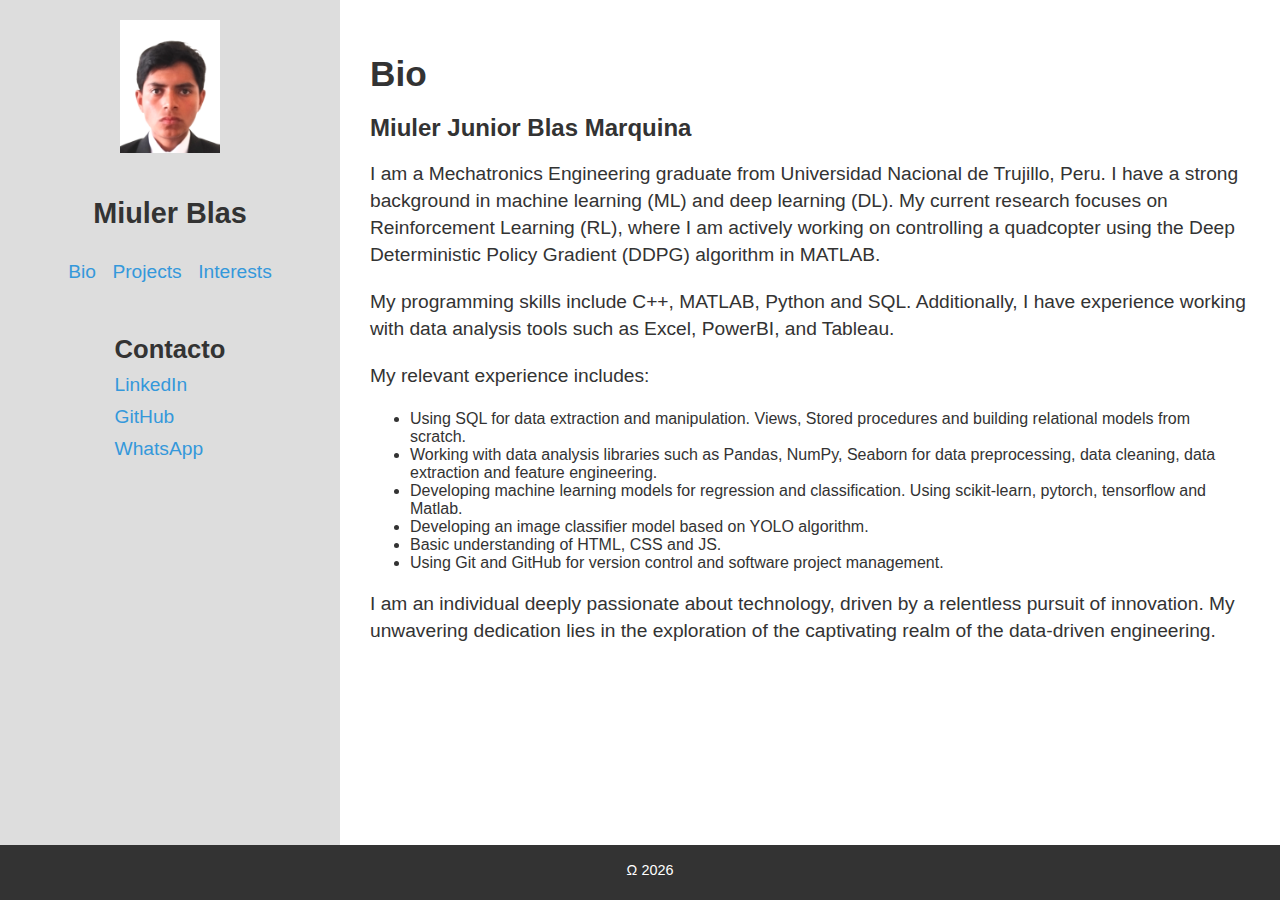
==== index.html @ 87b3819b "Mejorando las secciones y el index" ====
<!DOCTYPE html>
<html lang="en">
<head>
    <meta charset="UTF-8">
    <meta name="viewport" content="width=device-width, initial-scale=1.0">
    <title>miulerbm</title>
    <link rel="stylesheet" type="text/css" href="css/styles.css">
</head>
<body>

    <!-- Main Container -->
    
    <div class="container">
        <!-- Left Side (Picture and Basic Info) -->
        <div class="left-side">
            <img src="./images/miuler_profile.png" alt="Your Image" class="profile-image-small">

            <h2>Miuler Blas</h2>

            <div class="section-buttons">
                <button id="bio-button">Bio</button>
                <button id="projects-button">Projects</button>
                <button id="interests-button">Interests</button>
            </div>            
            

            <div class="contact-info">
                <h2>Contacto</h2>
                <a href="https://www.linkedin.com/in/miuler-blas-marquina/" target="_blank">LinkedIn</a>
                <a href="https://github.com/miulerbm" target="_blank">GitHub</a>
                <a href="https://wa.me/51946574201" target="_blank">WhatsApp</a>
            </div>

        </div>



        <!-- Right Side (Scrollable Sections) -->
        <div class="right-side" id="right-side">
            <!-- Content will be loaded here -->
        </div>

    </div>

    <!-- Footer -->
    <footer>
        <p>&Omega; <span id="current-year"></span></p>
    </footer>

    <!-- JavaScript -->
    <script src="js/script.js"></script>


</body>
</html>
---- css/styles.css ----
/* styles.css */


body {
    font-family: Arial, sans-serif;
    margin: 0;
    padding: 0;
    background-color: #f5f5f5; /* GitHub-like background color */
    color: #333; /* Default text color */
}

footer {
    position: fixed;
    bottom: 0;
    left: 0;
    width: 100%;
    background-color: #333;
    color: #fff;
    text-align: center;
    padding: 0px 10px; /* Adjust the horizontal padding as needed */
    font-size: 12px;
    line-height: 1; /* Adjust the line height to make text closer together */
}



.container {
    display: flex;
    flex-direction: row;
    background-color: #f5f5f5;
    box-shadow: 0 0 10px rgba(0, 0, 0, 0.1);
    width: 100vw;
    height: 100vh;
    overflow: hidden; /* Prevent scrolling outside the container */
}


.left-side {
    width: 25%;
    background-color: #dddddd;
    padding: 20px;
    display: flex;
    flex-direction: column;
    align-items: center;
}

.profile-image-small {
    width: 100px;
    height: 133px; /* 3:4 aspect ratio */
    border-radius: 0%;
    margin-bottom: 20px;
}

.left-side h2 {
    font-size: 1.8em;
    margin-bottom: 10px;
}

/* Style for section buttons */
.section-buttons {
    margin-top: 20px;
}

.section-buttons button {
    background: none; /* Remove background */
    border: none; /* Remove border */
    color: #3498db; /* Button text color */
    font-size: 1.2em;
    cursor: pointer;
    text-align: left; /* Left-align the text */
    margin-bottom: 10px; /* Add space between buttons */
}

.section-buttons button:hover {
    text-decoration: underline; /* Add underline on hover */
}

/* Style for contact information */
.contact-info {
    margin-top: 20px;
}

.contact-info h2 {
    font-size: 1.6em; /* Smaller font size for "Contacto" */
    margin-bottom: 10px;
}

.contact-info a {
    display: block; /* Display links as block elements (stacked) */
    color: #3498db; /* Link text color */
    font-size: 1.2em;
    text-decoration: none;
    margin-bottom: 10px;
}

.contact-info a:hover {
    text-decoration: underline;
}

/* Right Side Styles */
.right-side {
    width: 75%;
    background-color: #fff;
    padding: 20px;
    max-height: 100vh;
    overflow: auto;
}


h1 {
    font-size: 2.2em;
    margin-bottom: 20px;
}

p {
    font-size: 1.2em;
    line-height: 1.4;
    margin-bottom: 20px;
}

/* Style the scrollbar for the right-side section */
/* styles.css */

/* ... (previous styles) ... */

/* Right Side Styles */
.right-side {
    width: 75%;
    background-color: #fff;
    padding: 20px;
    max-height: 100vh;
}

header {
    background-color: #3498db;
    color: #fff;
    padding: 30px;
    text-align: center;
}

h1 {
    font-size: 2.2em;
    margin-bottom: 20px;
}

p {
    font-size: 1.2em;
    line-height: 1.4;
    margin-bottom: 20px;
}

/* Style the scrollbar for the right-side section */
.right-side::-webkit-scrollbar {
    width: 0; /* Remove the scrollbar */
}

/* Adjust the styles for sections to fit inside the right side */
.right-side > section {
    padding: 10px;
}

/* Add margin between sections */
.right-side > section + section {
    margin-top: 20px;
}

/* Style for .project container */
.project {
    text-align: left; /* Align text and other content to the left */
}

/* Style for the image container to center images */
.project-image-container {
    text-align: center;
}

.project-image-container img {
    width: 100%; /* Adjust the width as needed */
    max-width: 300px; /* Set a maximum width if desired */
    height: auto; /* Maintain the aspect ratio */
    display: block; /* Remove any inline spacing */
    margin: 10px auto; /* Center the images and add some margin */
}

/* Style for the <a> elements to remove padding and margin */
.project a {
    display: inline-block; /* Set the display to inline-block */
    padding: 0; /* Remove padding */
    margin: 0; /* Remove margin */
}
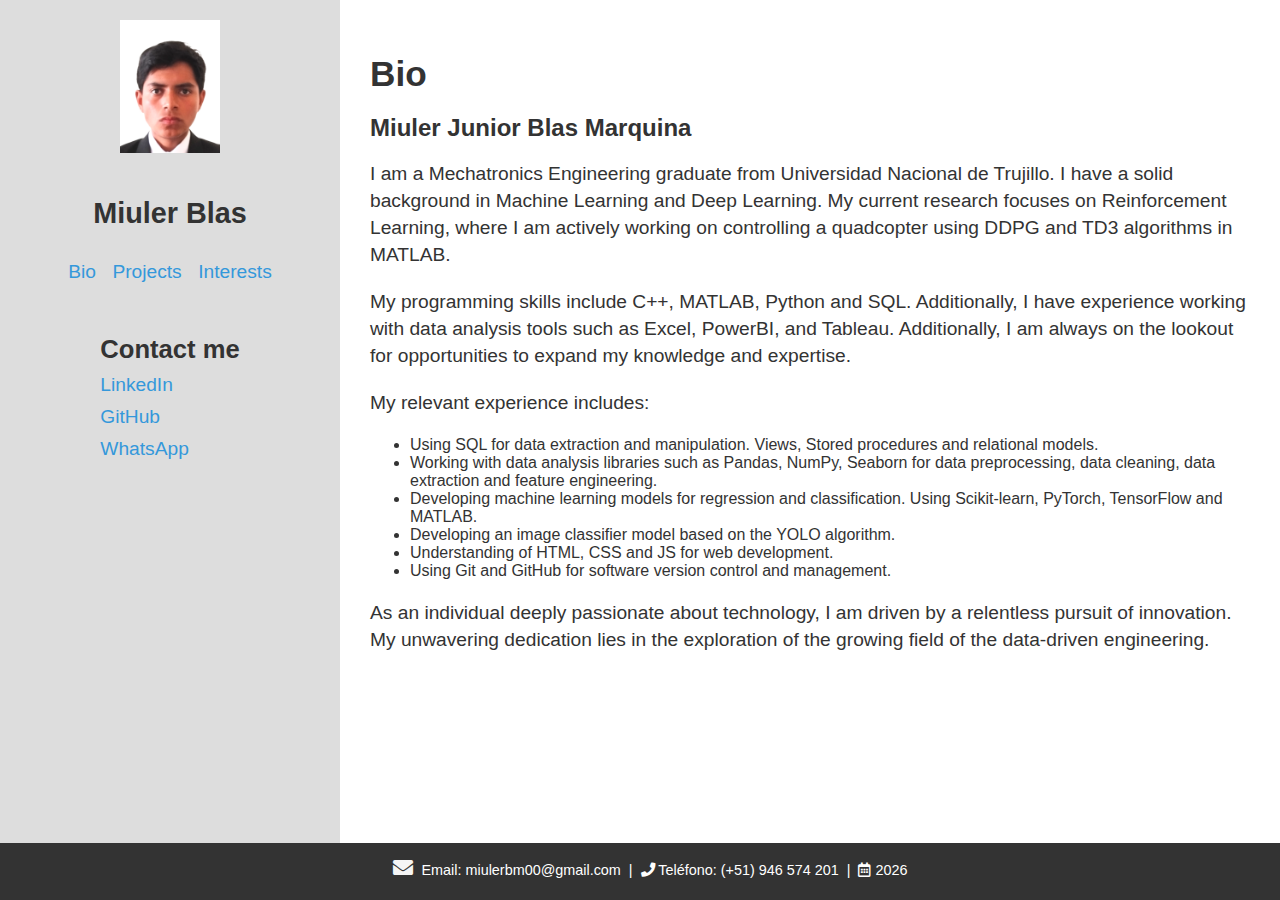
==== commit 3893b569: "Mejoras de bio e index" ====
--- a/index.html
+++ b/index.html
@@ -4,6 +4,8 @@
     <meta charset="UTF-8">
     <meta name="viewport" content="width=device-width, initial-scale=1.0">
     <title>miulerbm</title>
+    <link rel="stylesheet" href="https://cdnjs.cloudflare.com/ajax/libs/font-awesome/5.15.3/css/all.min.css">
+    <!-- Estilo del icono mail: -->
     <link rel="stylesheet" type="text/css" href="css/styles.css">
 </head>
 <body>
@@ -25,15 +27,13 @@
             
 
             <div class="contact-info">
-                <h2>Contacto</h2>
+                <h2>Contact me</h2>
                 <a href="https://www.linkedin.com/in/miuler-blas-marquina/" target="_blank">LinkedIn</a>
                 <a href="https://github.com/miulerbm" target="_blank">GitHub</a>
                 <a href="https://wa.me/51946574201" target="_blank">WhatsApp</a>
             </div>
 
         </div>
-
-
 
         <!-- Right Side (Scrollable Sections) -->
         <div class="right-side" id="right-side">
@@ -44,8 +44,13 @@
 
     <!-- Footer -->
     <footer>
-        <p>&Omega; <span id="current-year"></span></p>
+        <p>
+            <i class="fas fa-envelope"></i> <span>Email:</span> miulerbm00@gmail.com &nbsp;|&nbsp;
+            <i class="fas fa-phone"></i> <span>Teléfono:</span> (+51) 946 574 201 &nbsp;|&nbsp;
+            <i class="far fa-calendar-alt"></i> <span></span> <span id="current-year"></span>
+        </p>
     </footer>
+    
 
     <!-- JavaScript -->
     <script src="js/script.js"></script>
--- a/css/styles.css
+++ b/css/styles.css
@@ -188,3 +188,10 @@
     padding: 0; /* Remove padding */
     margin: 0; /* Remove margin */
 }
+
+/* Estilos para el ícono de correo */
+.fa-envelope {
+    color: whitesmoke; /* Cambia el color del ícono según tus preferencias */
+    font-size: 20px; /* Ajusta el tamaño del ícono */
+    margin-right: 5px; /* Agrega espacio entre el ícono y el texto */
+}
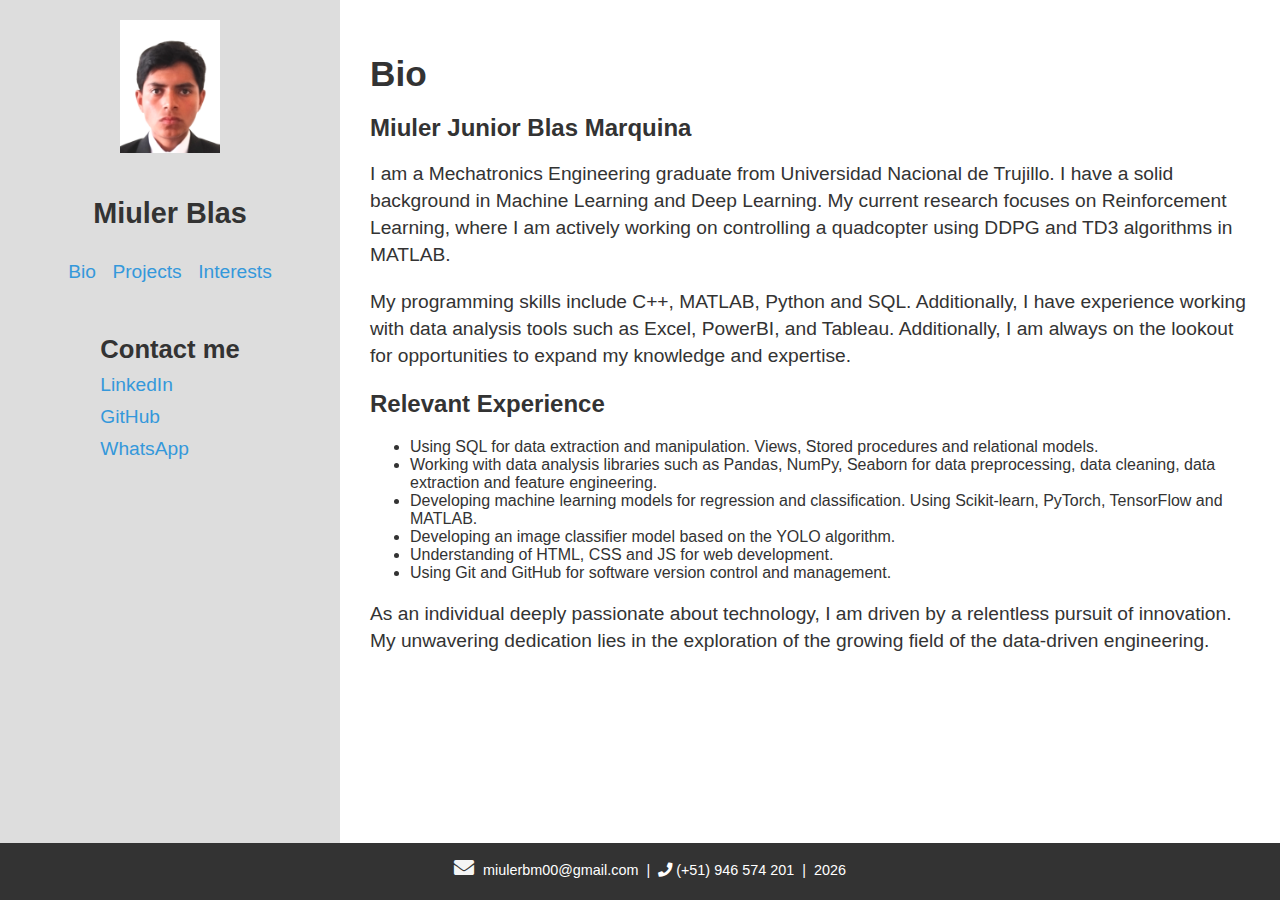
==== commit 46c230d7: "Mejoras en footer de bio" ====
--- a/index.html
+++ b/index.html
@@ -45,9 +45,9 @@
     <!-- Footer -->
     <footer>
         <p>
-            <i class="fas fa-envelope"></i> <span>Email:</span> miulerbm00@gmail.com &nbsp;|&nbsp;
-            <i class="fas fa-phone"></i> <span>Teléfono:</span> (+51) 946 574 201 &nbsp;|&nbsp;
-            <i class="far fa-calendar-alt"></i> <span></span> <span id="current-year"></span>
+            <i class="fas fa-envelope"></i> miulerbm00@gmail.com &nbsp;|&nbsp;
+            <i class="fas fa-phone"></i> (+51) 946 574 201 &nbsp;|&nbsp;
+            <span id="current-year"></span>
         </p>
     </footer>
     
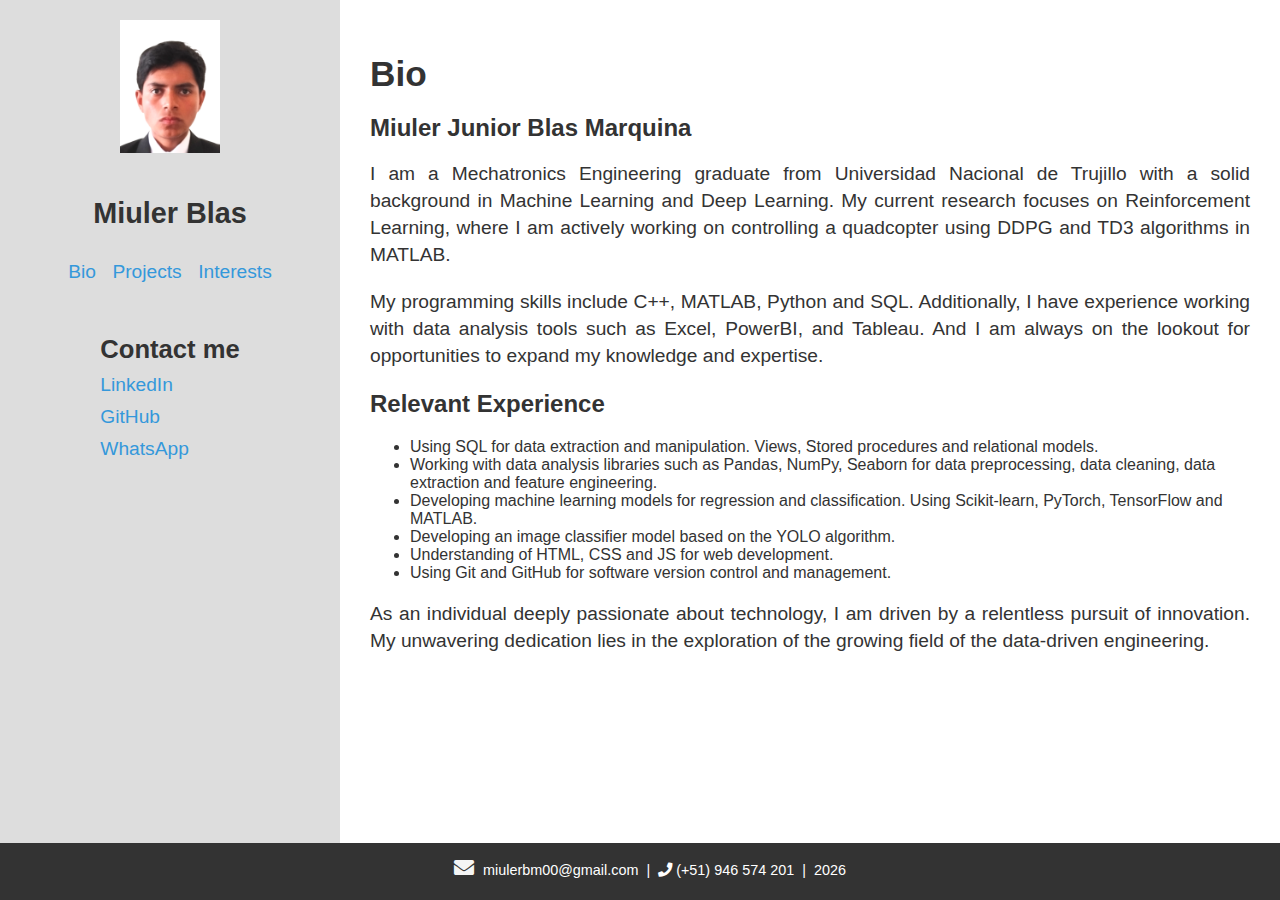
==== commit 0e73f4c0: "Mejoras generales y de estilos a index, bio y projects" ====
--- a/index.html
+++ b/index.html
@@ -1,12 +1,14 @@
 <!DOCTYPE html>
 <html lang="en">
 <head>
+    
     <meta charset="UTF-8">
     <meta name="viewport" content="width=device-width, initial-scale=1.0">
     <title>miulerbm</title>
     <link rel="stylesheet" href="https://cdnjs.cloudflare.com/ajax/libs/font-awesome/5.15.3/css/all.min.css">
     <!-- Estilo del icono mail: -->
     <link rel="stylesheet" type="text/css" href="css/styles.css">
+
 </head>
 <body>
 
--- a/css/styles.css
+++ b/css/styles.css
@@ -2,7 +2,7 @@
 
 
 body {
-    font-family: Arial, sans-serif;
+    font-family: Arial, Helvetica, sans-serif;
     margin: 0;
     padding: 0;
     background-color: #f5f5f5; /* GitHub-like background color */
@@ -22,7 +22,9 @@
     line-height: 1; /* Adjust the line height to make text closer together */
 }
 
-
+footer p {
+    text-align: center; /* Centra el texto dentro del párrafo del footer */
+  }
 
 .container {
     display: flex;
@@ -116,6 +118,7 @@
     font-size: 1.2em;
     line-height: 1.4;
     margin-bottom: 20px;
+    text-align: justify; /*Justificando los parrafos*/
 }
 
 /* Style the scrollbar for the right-side section */
@@ -176,7 +179,7 @@
 
 .project-image-container img {
     width: 100%; /* Adjust the width as needed */
-    max-width: 300px; /* Set a maximum width if desired */
+    max-width: 500px; /* Set a maximum width if desired */
     height: auto; /* Maintain the aspect ratio */
     display: block; /* Remove any inline spacing */
     margin: 10px auto; /* Center the images and add some margin */
@@ -195,3 +198,17 @@
     font-size: 20px; /* Ajusta el tamaño del ícono */
     margin-right: 5px; /* Agrega espacio entre el ícono y el texto */
 }
+
+/* Estilos para los tags */
+.tag-list {
+    font-size: 14px;
+  }
+  
+  .tag {
+    background-color: #3498db;
+    color: white;
+    padding: 5px 10px;
+    margin: 0 5px;
+    border-radius: 5px;
+  }
+  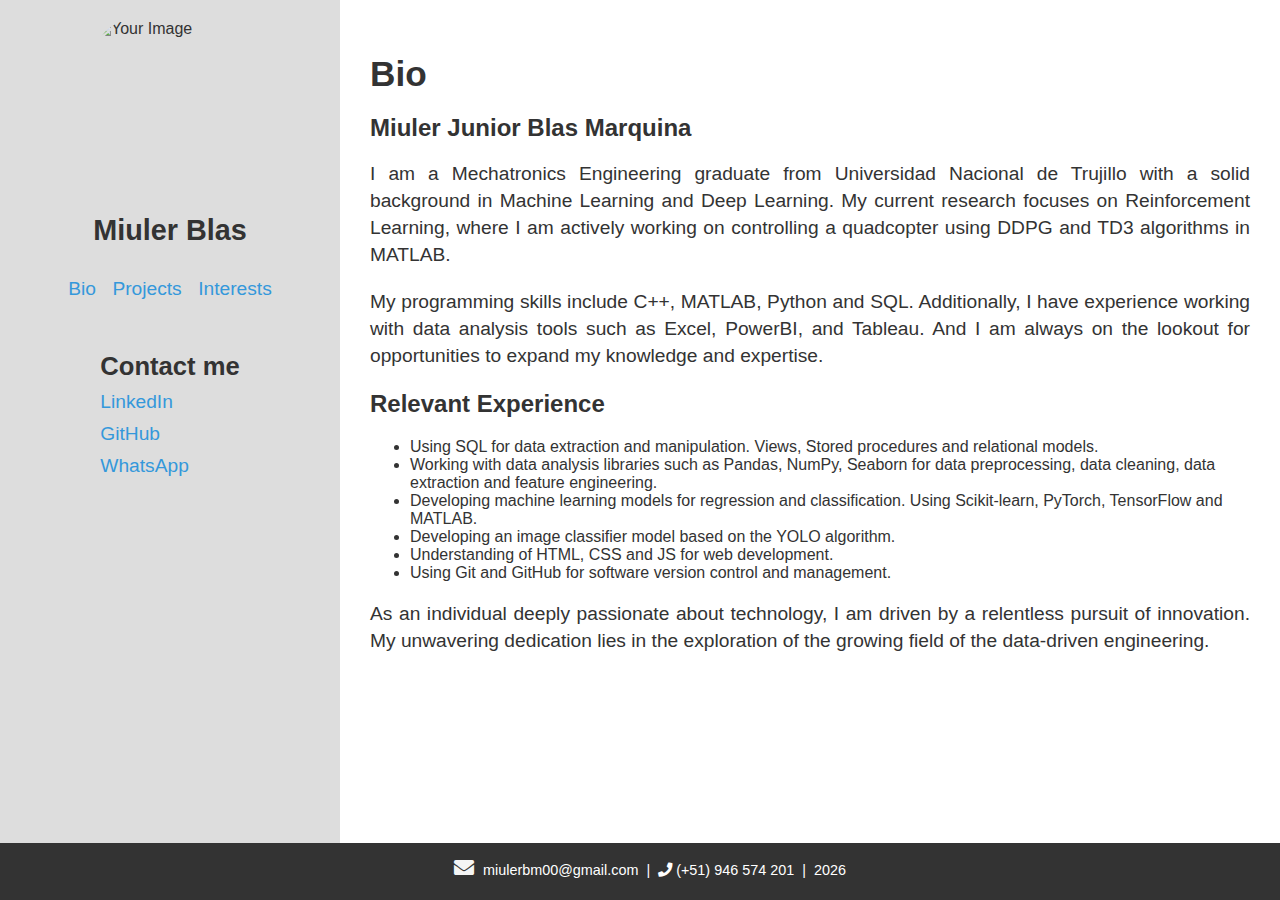
==== commit 7816ff39: "Nuevo perfil para la bio" ====
--- a/index.html
+++ b/index.html
@@ -17,7 +17,7 @@
     <div class="container">
         <!-- Left Side (Picture and Basic Info) -->
         <div class="left-side">
-            <img src="./images/miuler_profile.png" alt="Your Image" class="profile-image-small">
+            <img src="./images/miuler_profile.jpg" alt="Your Image" class="profile-image-small">
 
             <h2>Miuler Blas</h2>
 
--- a/css/styles.css
+++ b/css/styles.css
@@ -47,9 +47,9 @@
 }
 
 .profile-image-small {
-    width: 100px;
-    height: 133px; /* 3:4 aspect ratio */
-    border-radius: 0%;
+    width: 150px;
+    height: 150px; /* 3:4 aspect ratio */
+    border-radius: 25%;
     margin-bottom: 20px;
 }
 
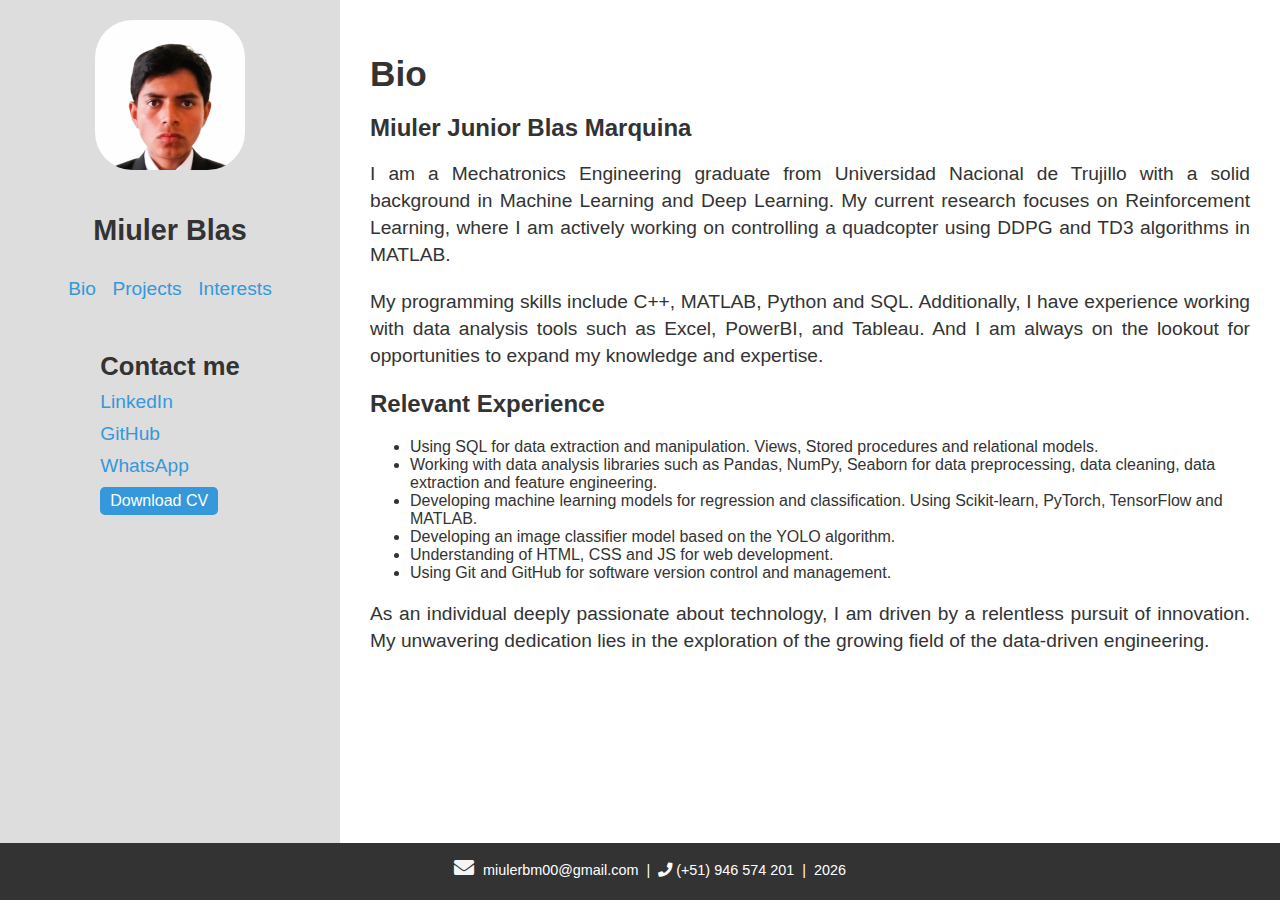
==== commit 0840b5e5: "Habilitada la descarga del CV" ====
--- a/index.html
+++ b/index.html
@@ -33,6 +33,9 @@
                 <a href="https://www.linkedin.com/in/miuler-blas-marquina/" target="_blank">LinkedIn</a>
                 <a href="https://github.com/miulerbm" target="_blank">GitHub</a>
                 <a href="https://wa.me/51946574201" target="_blank">WhatsApp</a>
+
+                <button id="download-cv-button">Download CV</button>
+
             </div>
 
         </div>
--- a/css/styles.css
+++ b/css/styles.css
@@ -211,4 +211,25 @@
     margin: 0 5px;
     border-radius: 5px;
   }
-  +  
+
+/* Estilo para el botón de descarga del CV */
+#download-cv-button {
+    background-color: #3498db; /* Color de fondo del botón */
+    color: #fff; /* Color del texto del botón */
+    font-size: 1em; /* Tamaño de fuente del texto */
+    padding: 5px 10px; /* Espaciado interno del botón (ajusta según tus preferencias) */
+    border: none; /* Quita el borde del botón */
+    border-radius: 5px; /* Borde redondeado */
+    cursor: pointer;
+    transition: background-color 0.3s; /* Transición de color de fondo en hover */
+
+    /* Estilo en hover */
+    &:hover {
+        background-color: #2980b9; /* Cambia el color de fondo al pasar el cursor */
+    }
+}
+
+#download-cv-button:focus {
+    outline: none; /* Quita el contorno en enfoque (mejora la accesibilidad) */
+}
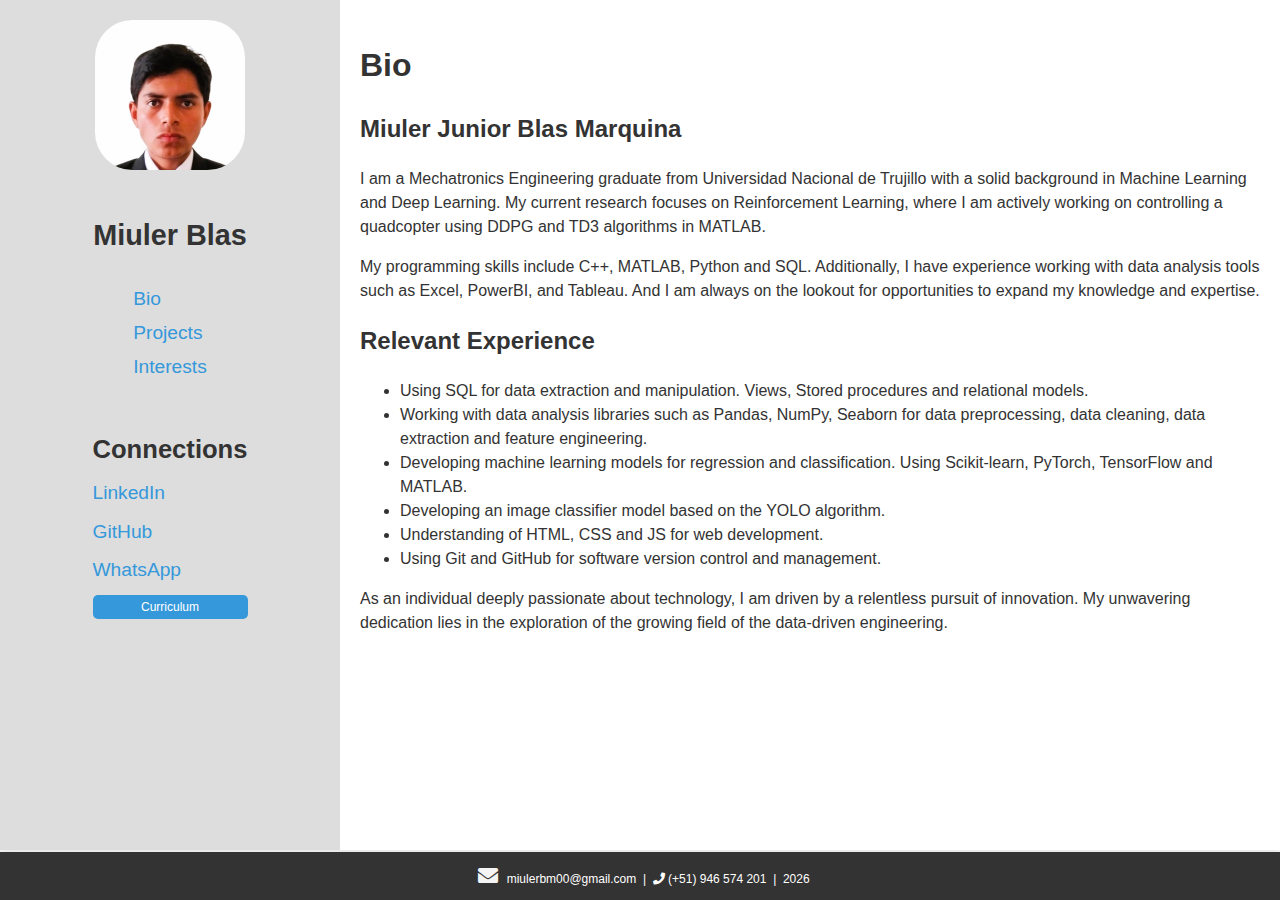
==== commit ab444f0d: "Se empieza a implementar el responsive design" ====
--- a/index.html
+++ b/index.html
@@ -16,7 +16,7 @@
     
     <div class="container">
         <!-- Left Side (Picture and Basic Info) -->
-        <div class="left-side">
+        <div class="info-bar">
             <img src="./images/miuler_profile.jpg" alt="Your Image" class="profile-image-small">
 
             <h2>Miuler Blas</h2>
@@ -29,12 +29,12 @@
             
 
             <div class="contact-info">
-                <h2>Contact me</h2>
+                <h2>Connections</h2>
                 <a href="https://www.linkedin.com/in/miuler-blas-marquina/" target="_blank">LinkedIn</a>
                 <a href="https://github.com/miulerbm" target="_blank">GitHub</a>
                 <a href="https://wa.me/51946574201" target="_blank">WhatsApp</a>
 
-                <button id="download-cv-button">Download CV</button>
+                <button id="download-cv-button">Curriculum</button>
 
             </div>
 
--- a/css/styles.css
+++ b/css/styles.css
@@ -1,12 +1,13 @@
 /* styles.css */
-
 
 body {
     font-family: Arial, Helvetica, sans-serif;
     margin: 0;
     padding: 0;
-    background-color: #f5f5f5; /* GitHub-like background color */
-    color: #333; /* Default text color */
+    background-color: #f5f5f5;
+    color: #333;
+    font-size: 16px; /* Tamaño de fuente predeterminado */
+    line-height: 1.5; /* Espaciado de línea predeterminado */
 }
 
 footer {
@@ -17,79 +18,76 @@
     background-color: #333;
     color: #fff;
     text-align: center;
-    padding: 0px 10px; /* Adjust the horizontal padding as needed */
+    padding: 2px 4px; /* Espaciado horizontal ajustado */
     font-size: 12px;
-    line-height: 1; /* Adjust the line height to make text closer together */
-}
-
-footer p {
-    text-align: center; /* Centra el texto dentro del párrafo del footer */
-  }
+    line-height:0%;
+}
 
 .container {
     display: flex;
-    flex-direction: row;
     background-color: #f5f5f5;
     box-shadow: 0 0 10px rgba(0, 0, 0, 0.1);
-    width: 100vw;
-    height: 100vh;
-    overflow: hidden; /* Prevent scrolling outside the container */
-}
-
-
-.left-side {
+    width: 100%;
+    height: calc(100vh - 50px); /* Resta la altura del footer (50px) de la altura total (100vh) */
+    max-height: 100vh;
+    overflow: hidden;
+}
+
+.info-bar {
     width: 25%;
     background-color: #dddddd;
     padding: 20px;
     display: flex;
     flex-direction: column;
     align-items: center;
+    overflow: auto;
 }
 
 .profile-image-small {
     width: 150px;
-    height: 150px; /* 3:4 aspect ratio */
+    height: 150px;
     border-radius: 25%;
     margin-bottom: 20px;
 }
 
-.left-side h2 {
+.info-bar h2 {
     font-size: 1.8em;
     margin-bottom: 10px;
 }
 
-/* Style for section buttons */
 .section-buttons {
     margin-top: 20px;
+    display: flex;
+    flex-direction: column; /* Alinea los botones verticalmente */
 }
 
 .section-buttons button {
-    background: none; /* Remove background */
-    border: none; /* Remove border */
-    color: #3498db; /* Button text color */
+    background: none;
+    border: none;
+    color: #3498db;
     font-size: 1.2em;
     cursor: pointer;
-    text-align: left; /* Left-align the text */
-    margin-bottom: 10px; /* Add space between buttons */
+    text-align: left;
+    margin-bottom: 10px;
 }
 
 .section-buttons button:hover {
-    text-decoration: underline; /* Add underline on hover */
-}
-
-/* Style for contact information */
+    text-decoration: underline;
+}
+
 .contact-info {
     margin-top: 20px;
+    display: flex;
+    flex-direction: column; /* Alinea los enlaces verticalmente */
 }
 
 .contact-info h2 {
-    font-size: 1.6em; /* Smaller font size for "Contacto" */
+    font-size: 1.6em;
     margin-bottom: 10px;
 }
 
 .contact-info a {
-    display: block; /* Display links as block elements (stacked) */
-    color: #3498db; /* Link text color */
+    color: #3498db;
     font-size: 1.2em;
     text-decoration: none;
     margin-bottom: 10px;
@@ -99,7 +97,6 @@
     text-decoration: underline;
 }
 
-/* Right Side Styles */
 .right-side {
     width: 75%;
     background-color: #fff;
@@ -108,65 +105,6 @@
     overflow: auto;
 }
 
-
-h1 {
-    font-size: 2.2em;
-    margin-bottom: 20px;
-}
-
-p {
-    font-size: 1.2em;
-    line-height: 1.4;
-    margin-bottom: 20px;
-    text-align: justify; /*Justificando los parrafos*/
-}
-
-/* Style the scrollbar for the right-side section */
-/* styles.css */
-
-/* ... (previous styles) ... */
-
-/* Right Side Styles */
-.right-side {
-    width: 75%;
-    background-color: #fff;
-    padding: 20px;
-    max-height: 100vh;
-}
-
-header {
-    background-color: #3498db;
-    color: #fff;
-    padding: 30px;
-    text-align: center;
-}
-
-h1 {
-    font-size: 2.2em;
-    margin-bottom: 20px;
-}
-
-p {
-    font-size: 1.2em;
-    line-height: 1.4;
-    margin-bottom: 20px;
-}
-
-/* Style the scrollbar for the right-side section */
-.right-side::-webkit-scrollbar {
-    width: 0; /* Remove the scrollbar */
-}
-
-/* Adjust the styles for sections to fit inside the right side */
-.right-side > section {
-    padding: 10px;
-}
-
-/* Add margin between sections */
-.right-side > section + section {
-    margin-top: 20px;
-}
-
 /* Style for .project container */
 .project {
     text-align: left; /* Align text and other content to the left */
@@ -178,8 +116,8 @@
 }
 
 .project-image-container img {
-    width: 100%; /* Adjust the width as needed */
-    max-width: 500px; /* Set a maximum width if desired */
+    width: 75%; /* Adjust the width as needed */
+    max-width: 75%; /* Set a maximum width if desired */
     height: auto; /* Maintain the aspect ratio */
     display: block; /* Remove any inline spacing */
     margin: 10px auto; /* Center the images and add some margin */
@@ -192,6 +130,7 @@
     margin: 0; /* Remove margin */
 }
 
+
 /* Estilos para el ícono de correo */
 .fa-envelope {
     color: whitesmoke; /* Cambia el color del ícono según tus preferencias */
@@ -201,13 +140,14 @@
 
 /* Estilos para los tags */
 .tag-list {
-    font-size: 14px;
+    font-size: 10px;
   }
   
   .tag {
-    background-color: #3498db;
-    color: white;
-    padding: 5px 10px;
+    background-color: #dddddd;
+    font-family: monospace;
+    color: #0b1318;
+    padding: 2px 2px;
     margin: 0 5px;
     border-radius: 5px;
   }
@@ -217,7 +157,7 @@
 #download-cv-button {
     background-color: #3498db; /* Color de fondo del botón */
     color: #fff; /* Color del texto del botón */
-    font-size: 1em; /* Tamaño de fuente del texto */
+    font-size: 0.75em; /* Tamaño de fuente del texto */
     padding: 5px 10px; /* Espaciado interno del botón (ajusta según tus preferencias) */
     border: none; /* Quita el borde del botón */
     border-radius: 5px; /* Borde redondeado */
@@ -233,3 +173,92 @@
 #download-cv-button:focus {
     outline: none; /* Quita el contorno en enfoque (mejora la accesibilidad) */
 }
+
+
+/* Ajustes para dispositivos móviles */
+@media (max-width: 768px) {
+
+    /*Para la seccion bio y interests:*/
+    #bio-content{
+        margin-right: 10%;
+        margin-bottom: 10%;
+    }
+    #projects-content{
+        margin-right: 5%;
+        margin-bottom: 10%;
+    }
+    #interests-content{
+        margin-right: 10%;
+        margin-bottom: 10%;
+    }
+
+    body {
+        font-size: 12px; /* Reduzco el tamaño de fuente para dispositivos móviles */
+    }
+
+    .container {
+        flex-direction: column; /* Cambio a diseño de columna para dispositivos móviles */
+    }
+
+    .right-side {
+        width: 100%;
+        background-color: #fff;
+        max-height: 100vh;
+        overflow: auto;
+        margin-right: 20px;
+    }
+
+    .info-bar {
+        width: 100%;
+        order: -1;
+        padding: 10px; /* Ajusto el relleno */
+    }
+
+    .profile-image-small {
+        display: none;
+    }
+
+    .section-buttons, .contact-info {
+        margin-top: 10px; /* Reduzco el espacio superior */
+        flex-direction: row; /* Alineo los elementos horizontalmente */
+    }
+
+    .section-buttons button, .contact-info a {
+        margin: 0 10px; /* Aumento el margen entre elementos */
+    }
+
+    .section-buttons button {
+        width: auto;
+    }
+
+    .info-bar h2 {
+        display: none;
+    }
+
+    #download-cv-button {
+        font-size: 1em; /* Restauro el tamaño de fuente */
+        padding: 5px 10px;
+        border-radius: 10px;
+        cursor: pointer;
+        transition: background-color 0.3s;
+
+        &:hover {
+            background-color: #2980b9;
+        }
+    }
+
+    .contact-info a + a {
+        margin: 0;
+    }
+
+    .contact-info a[href*="https://www.linkedin.com/in/miuler-blas-marquina/"]::before,
+    .contact-info a[href*="https://github.com/miulerbm"]::before {
+        content: "\f08c";
+        font-family: 'Font Awesome 5 Brands';
+        margin-right: 5px; /* Aumento el margen derecho */
+    }
+
+    .contact-info a[href*="https://wa.me/51946574201"] {
+        display: none;
+    }
+}
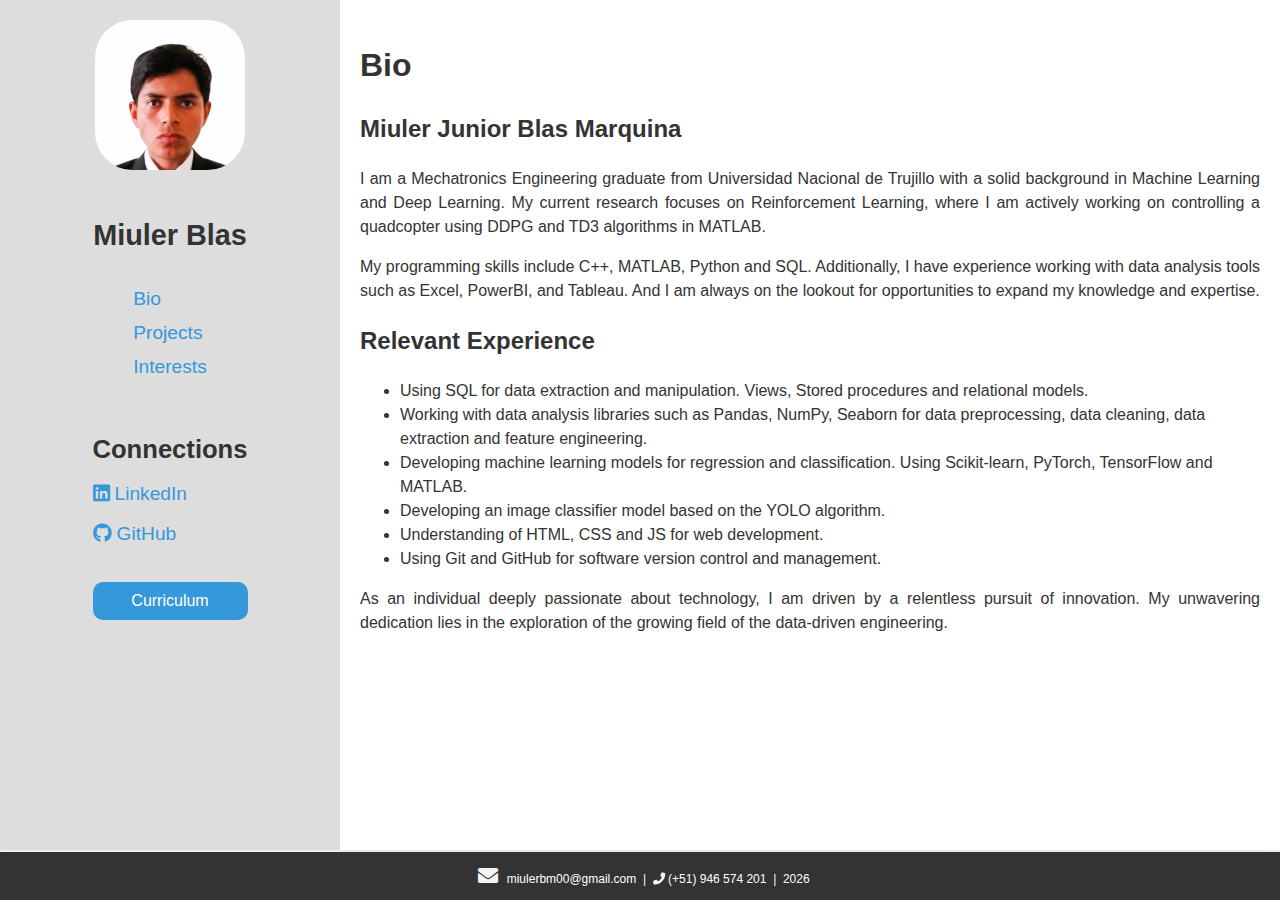
==== commit 7c47469f: "Disenio part 2, ahora es responsivo" ====
--- a/index.html
+++ b/index.html
@@ -32,7 +32,7 @@
                 <h2>Connections</h2>
                 <a href="https://www.linkedin.com/in/miuler-blas-marquina/" target="_blank">LinkedIn</a>
                 <a href="https://github.com/miulerbm" target="_blank">GitHub</a>
-                <a href="https://wa.me/51946574201" target="_blank">WhatsApp</a>
+                &nbsp;  <!--Es un pequeño espacio para separar los botones superiores-->
 
                 <button id="download-cv-button">Curriculum</button>
 
--- a/css/styles.css
+++ b/css/styles.css
@@ -23,8 +23,17 @@
     line-height:0%;
 }
 
+footer p {
+    text-align: center;
+}
+
+p {
+    text-align: justify;
+}
+
 .container {
     display: flex;
+    flex-direction: row;
     background-color: #f5f5f5;
     box-shadow: 0 0 10px rgba(0, 0, 0, 0.1);
     width: 100%;
@@ -86,12 +95,28 @@
     margin-bottom: 10px;
 }
 
+/* Estilo para los enlaces en la sección de contacto */
 .contact-info a {
     color: #3498db;
     font-size: 1.2em;
     text-decoration: none;
     margin-bottom: 10px;
 }
+
+/* Estilo para el ícono de LinkedIn en la sección de contacto */
+.contact-info a[href*="https://www.linkedin.com/in/miuler-blas-marquina/"]::before {
+    content: "\f08c"; /* Código del ícono de LinkedIn en Font Awesome 5 Brands */
+    font-family: 'Font Awesome 5 Brands';
+    margin-right: 5px; /* Aumento del margen derecho */
+}
+
+/* Estilo para el ícono de GitHub en la sección de contacto */
+.contact-info a[href*="https://github.com/miulerbm"]::before {
+    content: "\f09b"; /* Código del ícono de GitHub en Font Awesome 5 Brands */
+    font-family: 'Font Awesome 5 Brands';
+    margin-right: 5px; /* Aumento del margen derecho */
+}
+
 
 .contact-info a:hover {
     text-decoration: underline;
@@ -157,10 +182,10 @@
 #download-cv-button {
     background-color: #3498db; /* Color de fondo del botón */
     color: #fff; /* Color del texto del botón */
-    font-size: 0.75em; /* Tamaño de fuente del texto */
-    padding: 5px 10px; /* Espaciado interno del botón (ajusta según tus preferencias) */
+    font-size: 1em; /* Tamaño de fuente del texto (ajustado) */
+    padding: 10px 20px; /* Espaciado interno del botón (ajustado según tus preferencias) */
     border: none; /* Quita el borde del botón */
-    border-radius: 5px; /* Borde redondeado */
+    border-radius: 10px; /* Borde redondeado */
     cursor: pointer;
     transition: background-color 0.3s; /* Transición de color de fondo en hover */
 
@@ -168,10 +193,11 @@
     &:hover {
         background-color: #2980b9; /* Cambia el color de fondo al pasar el cursor */
     }
-}
-
-#download-cv-button:focus {
-    outline: none; /* Quita el contorno en enfoque (mejora la accesibilidad) */
+
+    /* Quita el contorno en enfoque (mejora la accesibilidad) */
+    &:focus {
+        outline: none;
+    }
 }
 
 
@@ -180,7 +206,7 @@
 
     /*Para la seccion bio y interests:*/
     #bio-content{
-        margin-right: 10%;
+        margin-right: 5%;
         margin-bottom: 10%;
     }
     #projects-content{
@@ -188,7 +214,7 @@
         margin-bottom: 10%;
     }
     #interests-content{
-        margin-right: 10%;
+        margin-right: 5%;
         margin-bottom: 10%;
     }
 
@@ -203,33 +229,53 @@
     .right-side {
         width: 100%;
         background-color: #fff;
-        max-height: 100vh;
+        height: 100%;
         overflow: auto;
         margin-right: 20px;
     }
 
     .info-bar {
+        display: flex;
+        flex-direction: row;
+        justify-content: space-evenly;
         width: 100%;
         order: -1;
-        padding: 10px; /* Ajusto el relleno */
+        padding: 1px; /* Ajusto el relleno */
+        height:12%;
     }
 
     .profile-image-small {
         display: none;
     }
 
-    .section-buttons, .contact-info {
-        margin-top: 10px; /* Reduzco el espacio superior */
-        flex-direction: row; /* Alineo los elementos horizontalmente */
-    }
-
-    .section-buttons button, .contact-info a {
-        margin: 0 10px; /* Aumento el margen entre elementos */
+    /* Estilo para la sección de botones (Bio, Projects, Interests) */
+
+    .section-buttons {
+        display: flex;
+        flex-direction: row; /* Alinea los botones horizontalmente */
+        justify-content:space-evenly; /* Espacio entre los botones */
+        margin-top: 1px; /* Espaciado superior */
     }
 
     .section-buttons button {
-        width: auto;
-    }
+        width: calc(33.33% - 10px); /* Tamaño igual para los 3 botones con margen entre ellos */
+        margin: 0px 15px 0px 0px; /* Espacio entre los botones */
+    }
+
+    /* Estilo para la sección de contacto (LinkedIn, GitHub, Curriculum) */
+    .contact-info {
+        display: flex;
+        flex-direction: row; /* Alinea los enlaces horizontalmente */
+        justify-content: space-evenly; /* Espacio entre los enlaces */
+        margin-top: 1px; /* Espaciado superior */
+    }
+
+    .contact-info a {
+        margin: 0px 10px 0px 0px; /* Espacio entre los botones */
+    }
+    .contact-info button {
+        margin: 0px 10px 0px 0px; /* Espacio entre los botones */
+    }      
 
     .info-bar h2 {
         display: none;
@@ -251,14 +297,18 @@
         margin: 0;
     }
 
-    .contact-info a[href*="https://www.linkedin.com/in/miuler-blas-marquina/"]::before,
+    /* Estilo para el ícono de LinkedIn en la sección de contacto */
+    .contact-info a[href*="https://www.linkedin.com/in/miuler-blas-marquina/"]::before {
+        content: "\f08c"; /* Código del ícono de LinkedIn en Font Awesome 5 Brands */
+        font-family: 'Font Awesome 5 Brands';
+        margin-right: 5px; /* Aumento del margen derecho */
+    }
+
+    /* Estilo para el ícono de GitHub en la sección de contacto */
     .contact-info a[href*="https://github.com/miulerbm"]::before {
-        content: "\f08c";
+        content: "\f09b"; /* Código del ícono de GitHub en Font Awesome 5 Brands */
         font-family: 'Font Awesome 5 Brands';
-        margin-right: 5px; /* Aumento el margen derecho */
-    }
-
-    .contact-info a[href*="https://wa.me/51946574201"] {
-        display: none;
-    }
-}
+        margin-right: 5px; /* Aumento del margen derecho */
+    }
+
+}
